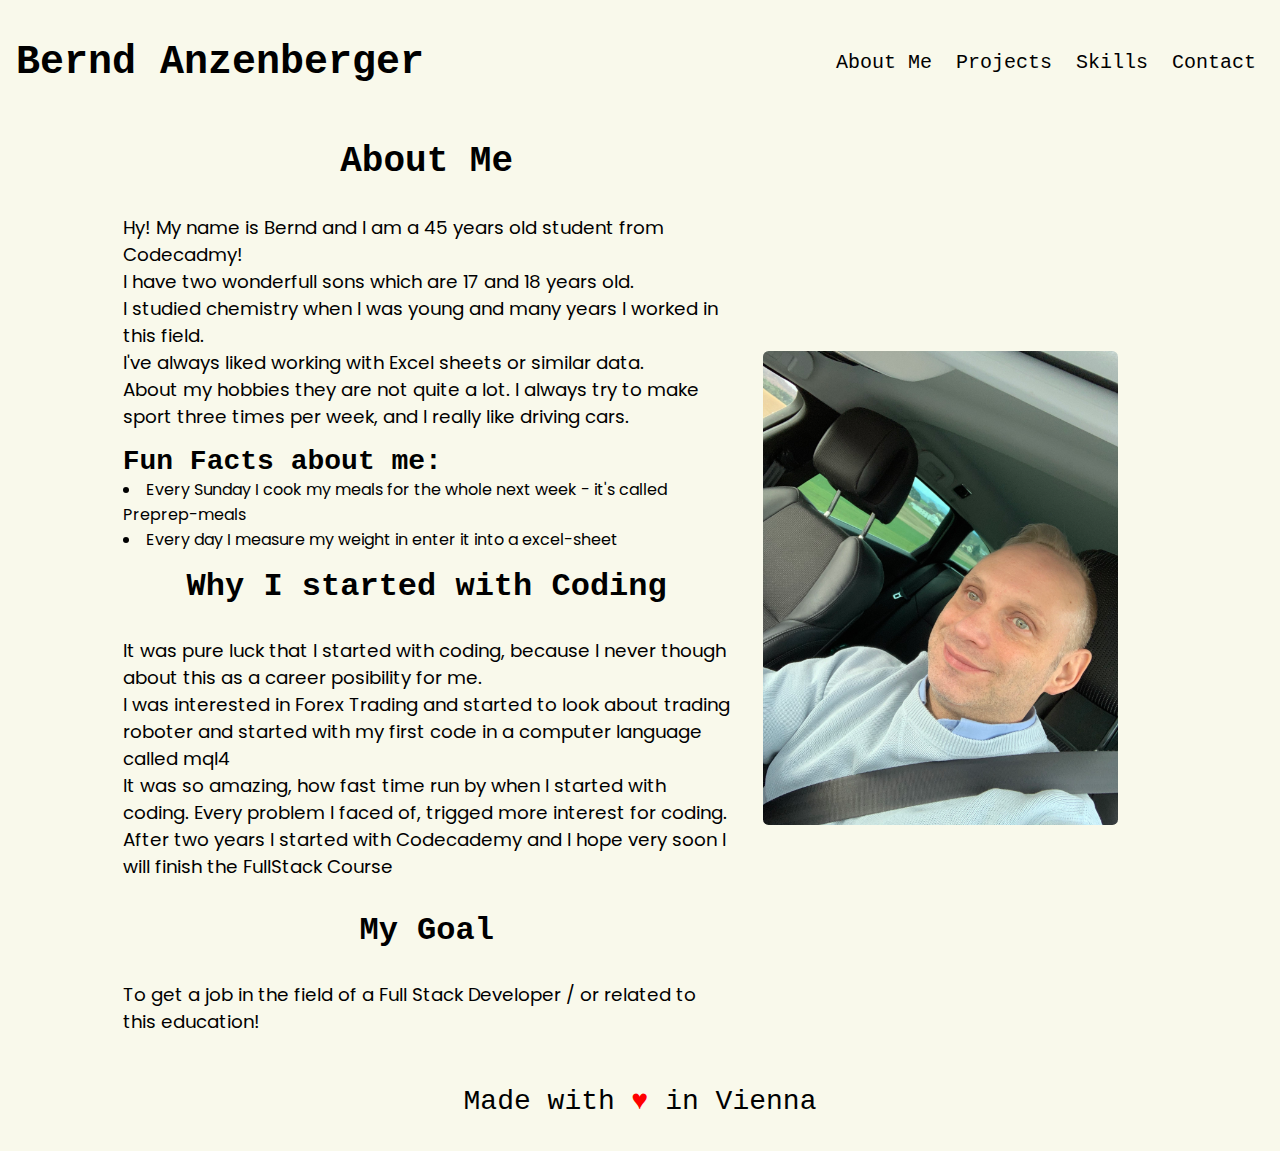
==== index.html @ 88c33d91 "changed position in folder tree" ====
<!DOCTYPE html>
 <html lang="en"><!--  black-box together with body -->
    <head>
        <meta charset="utf-8">
        <meta http-equiv="X-UA-Compatible" content="IE=edge">
        <title>My Portfolio</title>
        <meta name="description" content="">
        <meta name="viewport" content="width=device-width, initial-scale=1">
        <link rel="stylesheet" href="../resources/css/styles.css">
        <link rel="stylesheet" href="../resources/fonts/fonts.css">
    </head>
    <body> <!--  black-box together with html -->
        <header> <!--Blueviolet-box -> grid-container & flexbox-container -->
            <div class="content center">  <!-- .content -> blue-box -> grid-item from header -->  
                <h1>Bernd Anzenberger</h1>
            </div>
            <nav class="desktop"> <!-- blue-box -> grid-item from header -->
                <ul> <!-- header nav ul -> green-box -> display: inline-block from desktop & flex-container for li -->
                  <li><a href="#about">About Me</a></li><!-- nav li ->  yellow-box -> flex-item from nav ul-->
                  <li><a href="./projects.html">Projects</a></li>
                  <li><a href="./skills.html">Skills</a></li>
                  <li><a href="./contact.html">Contact</a></li>
                </ul>
            </nav>
            <nav class="mobile"> <!-- header .mobil -> Blue-box -> grid-item from header -> no flexbox -> for media query important  --->
                <ul><!-- header .mobil ul -> green-box -> display: block & flex-container for li -->
                    <li><a href="#about"><img src="../resources/images/aboutMe_icon.png" alt="About Me Icon" titel="About Me Icon"></a></li> <!-- header .mobil li ->  yellow-box -> flex-item -->
                    <li><a href="./projects.html"><img src="../resources/images/project_icon.png" alt="Project Icon" titel="Project Icon"></a></li>
                    <li><a href="./skills.html"><img src="../resources/images/skills_icon.png" alt="Skills Icon" title="Skills Icon"></a></li>
                    <li><a href="./contact.html"><img src="../resources/images/contact_icon.png" alt="Contact Icon" titel="Contact Icon"></a></li>
                </ul>
            </nav>
        </header>
        <main> <!--Blueviolet-box -> grid-container -->
            <section class="left" id="about"> <!--Blue-box -> grid-item -->
                <h2 class="center">About Me</h2>
                <p>
                    Hy! My name is Bernd and I am a <span>45</span> years old student from Codecadmy!<br> <!-- later put in JS into span -->
                    I have two wonderfull sons which are <span>17</span> and <span>18</span> years old.<br><!-- later put in JS into span -->
                    I studied chemistry when I was young and many years I worked in this field. <br>
                    I've always liked working with Excel sheets or similar data. <br>
                    About my hobbies they are not quite a lot. I always try to make sport three times per week, 
                    and I really like driving cars.
                </p>
                <aside>
                    <h4>Fun Facts about me:</h4>
                    <ul>
                        <li>Every Sunday I cook my meals for the whole next week - it's called Preprep-meals</li>
                        <li>Every day I measure my weight in enter it into a excel-sheet</li>
                    </ul>
                </aside>
                <h3 class="center">Why I started with Coding</h3>
                <p>
                    It was pure luck that I started with coding, because I never though about this as a career posibility for me.<br>
                    I was interested in Forex Trading and started to look about trading roboter and started with my first code in a computer language called mql4<br>
                    It was so amazing, how fast time run by when I started with coding. Every problem I faced of, trigged more interest for coding.
                    After two years I started with Codecademy and I hope very soon I will finish the FullStack Course
                </p>
                <h3 class="center">My Goal</h3>
                <p>
                    To get a job in the field of a Full Stack Developer / or related to this education!
                </p>
          </section>
          <section class="right"> <!--Blue-box -> grid-item -->
            <figure>
                <img src="../resources/images/ich_1.jpeg" alt="Porträit_Bernd" titel="Porträit_Bernd">
            </figure>
          </section>
      </main>
        <footer> <!--Blueviolet-box -> grid-container -->
          <h4>Made with <span class="heart">&hearts;</span> in Vienna</h4> <!--Blue-box -> grid-item from footer -->
        </footer>
      </div>
        <script src="" defer></script>
    </body>
</html>
---- resources/css/styles.css ----
/* General CSS Styles */
* {
    margin: 0;
    padding: 0;
    box-sizing: border-box;
}
html, body {
    font-family: 'Raleay', 'Courier New', sans-serif;
    font-size: 16px; /* font-size for calculate rem */
    background-color: hsla(60, 56%, 95%, 1.0);
    /* border: 1px solid black; */
}
h1 {
    font-size: 2.50rem; /* 48 / 16 = 3 rem */
}
h2 {
    font-size: 2.25rem; /* 40 / 16 = 2.5 rem */
}
h3 {
    font-size: 2.0rem; /* 24 / 16 = 1.5 rem*/
}
h4 {
    font-size: 1.75rem; /* 22 / 16 = 1.375 rem */
}
h5 {
    font-size: 1.5rem; /* 20 / 16 = 1.25 rem */
}
h6 {
    font-size: 1.25rem; /* 18 / 16 = 1.125 rem */
}
p {
    font-size: 1.15rem; /* 15 / 16 = 0.9375 rem */
    font-family: 'Poppins', Georgia, sans-serif;
}
ul {
    list-style-type: none;
}
.uline{
    text-decoration: underline;
}
.center {
    text-align: center;
  }
.button {
    border-radius: 4px;
    background-color: greenyellow;
    color: white;
  }
.image-cnt {
    overflow: hidden;
  }
img {
    display: block;
  }
.image-cnt img {
    display: block;
  }
.noBorder {
  border: none;
}
/* ------------------ General CSS Styles for media query for Tablet in Portrait Style ----------------------------- */
@media only screen and (max-width: 888px) and (min-width: 490px) and (orientation: portrait) {
  html {
    font-size: 10px;
  }
}
/* ------------------ General CSS Styles for media query for Tablet in landscape Style ----------------------------- */
@media only screen and (max-width: 780px) and (orientation: landscape){
  html {
    font-size: 12px;
  }
}
/* ------------------ General CSS Styles for media query for Handy in Portrait Style ----------------------------- */
@media only screen and (max-width: 480px) and (orientation: portrait) {
  html {
    font-size: 9px;
  }
}
/* -------------------------------------------------------------- Header ---------------------------------- */
header {
    display: grid;
    grid-template: repeat(5, 25px) / repeat(12, auto);
    /* border: 1px solid blueviolet; */
    align-items: center;
  }
header .desktop {
    grid-area: 1 / 1 / span 5 / span 12;
    display: block;
    /* border: 1px solid blue; */
} 
header .content { 
    grid-area: 1 / 1 / span 5 / span 2;
    justify-self: flex-start;
    padding-left: 1rem;
    /* border: 1px solid green;  */
}
header nav ul { 
    grid-area: 1 / 1 / span 5 / span 12;
    display: flex;
    /* border: solid 1px green; */
    justify-content: flex-end;
  }
nav li {
    padding-right: 1.5rem;
    /* border: solid 1px yellow; */
    font-size: 1.25rem;
  }
nav a{
    text-decoration: none;
    color: black;
}
header .mobile {
    display: none;
  }
/* ----------------------------------------- media query for Handy -  Portrait - Header ---------------------------------- */
@media only screen and (max-width: 480px) and (orientation: portrait){
    header {
      padding: 0;
    }
    header .desktop {
      display: none;
    }
    header figure img {
      height: 35%;
      width: auto;
    }
    header .mobile {
      display: block;
      grid-area: 3 / 1 / span 2 / span 12;
      /* border: 1px solid blue; */
    }
    header .content {
      grid-area: 1 / 1 / span 2 / span 12;
      justify-self: center;
    }
    header .mobile ul {
      display: flex;
      justify-content: space-around;
      align-items: center;
      /* border: 1px solid green; */
    }
    header .mobile li {
      padding: 0;
      /* border: 1px solid yellow; */
    }
    header .mobile img{
      width: 100%;
      height: 2.7rem;
    }
  }
/* ---------------------- media query for tablet -  Portrait & landscap smaller 920px - Header ----------------------- */
@media only screen and (max-width: 920px) and (min-width: 490px) {
    header {
      padding: 0;
    }
    header .desktop {
      display: none;
    }
    header figure img {
      height: 50%;
      width: auto;
    }
    header .mobile {
      display: block;
      grid-area: 3 / 1 / span 2 / span 12;
      /* border: 1px solid blue; */
    }
    header .content {
      grid-area: 1 / 1 / span 2 / span 12;
      justify-self: center;
      }
    header .mobile ul {
      display: flex;
      justify-content: space-around;
      align-items: center;
      width: 100%;
      /* border: 1px solid green; */
    }
    header .mobile li {
      padding: 0;
      /* border: 1px solid yellow; */
    }
    header .mobile img{
        width: 100%;
        height: 3.1rem;
    }
  } 
/* -------------------------------- media query smaller 1080 px and landscape in Header -------------------- */
@media only screen and (max-width: 1080px) and (min-width: 920px){
    header .desktop {
        display: block;
        /* border: 1px solid blue; */
    }
    header .content { 
        grid-area: 1 / 1 / span 2 / span 12;
        justify-self: center;
        /* border: 1px solid green;  */
    }
    header nav ul { 
        grid-area: 3 / 1 / span 2 / span 12;
      }
}
/* -------------------------------------------------------------- main index.html ---------------------------------- */
main{
    display: grid;
    grid-template: repeat(9, auto) / repeat(12, 1fr);
    /* border: 1px solid blueviolet; */
  }
.right {
    grid-area: 1 / 8 / span 9 / span 4;
    padding: 0rem 1rem;
    /* border: 1px solid blue; */
    align-self: center;
    justify-self: center;
  }
.left {
    grid-area: 1 / 2 / span 9 / span 6;
    padding: 0rem 1rem;
    /* border: 1px solid blue; */
  }
.left h2, h3, p {
    padding: 1rem 0rem;
}
.left li{
    list-style-type: disc;
    list-style-position: inside;
    font-family: 'Poppins', Georgia, sans-serif;
    font-weight: normal;
}
.right img {
    width: 90%;
    height: auto;
    border-radius: 0.35rem;
  }
/* -----------------------------------------------------media query main - Handy & Portrait- index.html ---------------------------------- */
@media only screen and (max-width: 480px) and (orientation: portrait) {
    .right {
        grid-area: 5 / 1 / span 5 / span 12;
        padding: 1rem;
        /* border: 1px solid blue; */
      }
    .left {
        grid-area: 1 / 1 / span 4 / span 12;
        padding: 1rem;
        /* border: 1px solid blue; */
      }
    .right img {
        width: 75%;
        height: auto;
        border-radius: 0.35rem;
      }
}
/* -------------------------------------------------------------- footer Section ---------------------------------- */
footer {
    display: grid;
    grid-template: repeat(2, 50px) / repeat(12, auto);
    /* border: 1px solid blueviolet; */
    justify-items: center;
    align-items: center;
  }
  footer h4 {
    grid-area: 1 / 1 / span 2 / span 12;
    margin: 1%;
    font-weight: normal;
    /* border: 1px solid blue; */
  }
.heart {
    color: red;
}
/* -------------------------------------------------------------- main project.html ---------------------------------- */
#projects {
    grid-area: 1 / 2 / span 9 / span 10;
    padding: 1rem;
    /* border: 1px solid blue; */
    /* align-self: center;
    justify-self: center; */
}
#projects img {
    width: 35rem;
    height: auto;
    padding: 1rem 0rem;
    /* border: 1px solid green; */
}
#projects summary{
    font-size: 1.5rem;
    margin: 1rem 0rem;
    /* border: 1px solid green; */
}
#projects li{
    list-style-type: disc;
    list-style-position: inside;
    font-size: 1.05rem;
    font-family: 'Poppins', Georgia, sans-serif;
    font-weight: normal;
    padding: 0.25rem;
    /* border: 1px solid green; */
}
/* -------------------------------------------------------------- main skills.html ---------------------------------- */
#skills{
    grid-area: 1 / 2 / span 9 / span 10;
    /* border: 1px solid blue; */
}
#skills .image-cnt {
    display: flex;
    flex-wrap: wrap;
    justify-content: space-between;
    /* border: 1px solid green; */
    padding-left: 3rem;
}
#skills details{
    width: 50%;
}
.image-cnt img{
    width: auto;
    height: 5rem;
    margin: 1.5rem 0rem; 
    /* border: 1px solid yellow; */
}
#skills details > summary {
    list-style: disclosure-closed;;
}
#skills details[open] > summary {
    list-style: disclosure-open;
}
#skills li{
    list-style-type: disc;
    list-style-position: inside;
    font-size: 1.05rem;
    font-family: 'Poppins', Georgia, sans-serif;
    font-weight: normal;
    /* border: 1px solid green; */
}
/* ---------------------------------------------------- main contact.html ----------------------------------------- */
#contact {
    grid-area: 1 / 2 / span 9 / span 10;
    /* border: 1px solid blue; */
    display: flex;
    flex-wrap: wrap;
    margin-left: 1rem;
}
#contact .image-cnt{
    width: 10%;
    /* border: 1px solid green; */
}
#contact .content{
    width: 90%;
    /* border: 1px solid greenyellow; */
}
---- resources/fonts/fonts.css ----
/* source-code-pro-regular - latin */
@font-face {
     font-family: 'Source Code Pro';
     font-style: normal;
     font-weight: 400;
     src: url('./Source_code_pro/source-code-pro-v20-latin-regular.eot'); /* IE9 Compat Modes */
     src: local(''),
          url('./Source_code_pro/source-code-pro-v20-latin-regular.eot?#iefix') format('embedded-opentype'), /* IE6-IE8 */
          url('./Source_code_pro/source-code-pro-v20-latin-regular.woff2') format('woff2'), /* Super Modern Browsers */
          url('./Source_code_pro/source-code-pro-v20-latin-regular.woff') format('woff'), /* Modern Browsers */
          url('./Source_code_pro/source-code-pro-v20-latin-regular.ttf') format('truetype'), /* Safari, Android, iOS */
          url('./Source_code_pro/source-code-pro-v20-latin-regular.svg#SourceCodePro') format('svg'); /* Legacy iOS */
   }
   /* source-code-pro-700 - latin */
   @font-face {
     font-family: 'Source Code Pro';
     font-style: normal;
     font-weight: 700;
     src: url('./Source_code_pro/source-code-pro-v20-latin-700.eot'); /* IE9 Compat Modes */
     src: local(''),
          url('./Source_code_pro/source-code-pro-v20-latin-700.eot?#iefix') format('embedded-opentype'), /* IE6-IE8 */
          url('./Source_code_pro/source-code-pro-v20-latin-700.woff2') format('woff2'), /* Super Modern Browsers */
          url('./Source_code_pro/source-code-pro-v20-latin-700.woff') format('woff'), /* Modern Browsers */
          url('./Source_code_pro/source-code-pro-v20-latin-700.ttf') format('truetype'), /* Safari, Android, iOS */
          url('./Source_code_pro/source-code-pro-v20-latin-700.svg#SourceCodePro') format('svg'); /* Legacy iOS */
   }
   /* source-code-pro-italic - latin */
   @font-face {
     font-family: 'Source Code Pro';
     font-style: italic;
     font-weight: 400;
     src: url('./Source_code_pro/source-code-pro-v20-latin-italic.eot'); /* IE9 Compat Modes */
     src: local(''),
          url('./Source_code_pro/source-code-pro-v20-latin-italic.eot?#iefix') format('embedded-opentype'), /* IE6-IE8 */
          url('./Source_code_pro/source-code-pro-v20-latin-italic.woff2') format('woff2'), /* Super Modern Browsers */
          url('./Source_code_pro/source-code-pro-v20-latin-italic.woff') format('woff'), /* Modern Browsers */
          url('./Source_code_pro/source-code-pro-v20-latin-italic.ttf') format('truetype'), /* Safari, Android, iOS */
          url('./Source_code_pro/source-code-pro-v20-latin-italic.svg#SourceCodePro') format('svg'); /* Legacy iOS */
   }
/* raleway-100 - latin */
@font-face {
     font-family: 'Raleway';
     font-style: normal;
     font-weight: 100;
     src: url('./raleway/raleway-v26-latin-100.eot'); /* IE9 Compat Modes */
     src: local(''),
          url('./raleway/raleway-v26-latin-100.eot?#iefix') format('embedded-opentype'), /* IE6-IE8 */
          url('./raleway/raleway-v26-latin-100.woff2') format('woff2'), /* Super Modern Browsers */
          url('./raleway/raleway-v26-latin-100.woff') format('woff'), /* Modern Browsers */
          url('./raleway/raleway-v26-latin-100.ttf') format('truetype'), /* Safari, Android, iOS */
          url('./raleway/raleway-v26-latin-100.svg#Raleway') format('svg'); /* Legacy iOS */
   }
   /* raleway-200 - latin */
   @font-face {
     font-family: 'Raleway';
     font-style: normal;
     font-weight: 200;
     src: url('./raleway/raleway-v26-latin-200.eot'); /* IE9 Compat Modes */
     src: local(''),
          url('./raleway/raleway-v26-latin-200.eot?#iefix') format('embedded-opentype'), /* IE6-IE8 */
          url('./raleway/raleway-v26-latin-200.woff2') format('woff2'), /* Super Modern Browsers */
          url('./raleway/raleway-v26-latin-200.woff') format('woff'), /* Modern Browsers */
          url('./raleway/raleway-v26-latin-200.ttf') format('truetype'), /* Safari, Android, iOS */
          url('./raleway/raleway-v26-latin-200.svg#Raleway') format('svg'); /* Legacy iOS */
   }
   /* raleway-300 - latin */
   @font-face {
     font-family: 'Raleway';
     font-style: normal;
     font-weight: 300;
     src: url('./raleway/raleway-v26-latin-300.eot'); /* IE9 Compat Modes */
     src: local(''),
          url('./raleway/raleway-v26-latin-300.eot?#iefix') format('embedded-opentype'), /* IE6-IE8 */
          url('./raleway/raleway-v26-latin-300.woff2') format('woff2'), /* Super Modern Browsers */
          url('./raleway/raleway-v26-latin-300.woff') format('woff'), /* Modern Browsers */
          url('./raleway/raleway-v26-latin-300.ttf') format('truetype'), /* Safari, Android, iOS */
          url('./raleway/raleway-v26-latin-300.svg#Raleway') format('svg'); /* Legacy iOS */
   }
   /* raleway-regular - latin */
   @font-face {
     font-family: 'Raleway';
     font-style: normal;
     font-weight: 400;
     src: url('./raleway/raleway-v26-latin-regular.eot'); /* IE9 Compat Modes */
     src: local(''),
          url('./raleway/raleway-v26-latin-regular.eot?#iefix') format('embedded-opentype'), /* IE6-IE8 */
          url('./raleway/raleway-v26-latin-regular.woff2') format('woff2'), /* Super Modern Browsers */
          url('./raleway/raleway-v26-latin-regular.woff') format('woff'), /* Modern Browsers */
          url('./raleway/raleway-v26-latin-regular.ttf') format('truetype'), /* Safari, Android, iOS */
          url('./raleway/raleway-v26-latin-regular.svg#Raleway') format('svg'); /* Legacy iOS */
   }
   /* raleway-500 - latin */
   @font-face {
     font-family: 'Raleway';
     font-style: normal;
     font-weight: 500;
     src: url('./raleway/raleway-v26-latin-500.eot'); /* IE9 Compat Modes */
     src: local(''),
          url('./raleway/raleway-v26-latin-500.eot?#iefix') format('embedded-opentype'), /* IE6-IE8 */
          url('./raleway/raleway-v26-latin-500.woff2') format('woff2'), /* Super Modern Browsers */
          url('./raleway/raleway-v26-latin-500.woff') format('woff'), /* Modern Browsers */
          url('./raleway/raleway-v26-latin-500.ttf') format('truetype'), /* Safari, Android, iOS */
          url('./raleway/raleway-v26-latin-500.svg#Raleway') format('svg'); /* Legacy iOS */
   }
   /* raleway-600 - latin */
   @font-face {
     font-family: 'Raleway';
     font-style: normal;
     font-weight: 600;
     src: url('./raleway/raleway-v26-latin-600.eot'); /* IE9 Compat Modes */
     src: local(''),
          url('./raleway/raleway-v26-latin-600.eot?#iefix') format('embedded-opentype'), /* IE6-IE8 */
          url('./raleway/raleway-v26-latin-600.woff2') format('woff2'), /* Super Modern Browsers */
          url('./raleway/raleway-v26-latin-600.woff') format('woff'), /* Modern Browsers */
          url('./raleway/raleway-v26-latin-600.ttf') format('truetype'), /* Safari, Android, iOS */
          url('./raleway/raleway-v26-latin-600.svg#Raleway') format('svg'); /* Legacy iOS */
   }
   /* raleway-700 - latin */
   @font-face {
     font-family: 'Raleway';
     font-style: normal;
     font-weight: 700;
     src: url('./raleway/raleway-v26-latin-700.eot'); /* IE9 Compat Modes */
     src: local(''),
          url('./raleway/raleway-v26-latin-700.eot?#iefix') format('embedded-opentype'), /* IE6-IE8 */
          url('./raleway/raleway-v26-latin-700.woff2') format('woff2'), /* Super Modern Browsers */
          url('./raleway/raleway-v26-latin-700.woff') format('woff'), /* Modern Browsers */
          url('./raleway/raleway-v26-latin-700.ttf') format('truetype'), /* Safari, Android, iOS */
          url('./raleway/raleway-v26-latin-700.svg#Raleway') format('svg'); /* Legacy iOS */
   }
   /* raleway-800 - latin */
   @font-face {
     font-family: 'Raleway';
     font-style: normal;
     font-weight: 800;
     src: url('./raleway/raleway-v26-latin-800.eot'); /* IE9 Compat Modes */
     src: local(''),
          url('./raleway/raleway-v26-latin-800.eot?#iefix') format('embedded-opentype'), /* IE6-IE8 */
          url('./raleway/raleway-v26-latin-800.woff2') format('woff2'), /* Super Modern Browsers */
          url('./raleway/raleway-v26-latin-800.woff') format('woff'), /* Modern Browsers */
          url('./raleway/raleway-v26-latin-800.ttf') format('truetype'), /* Safari, Android, iOS */
          url('./raleway/raleway-v26-latin-800.svg#Raleway') format('svg'); /* Legacy iOS */
   }
   /* raleway-900 - latin */
   @font-face {
     font-family: 'Raleway';
     font-style: normal;
     font-weight: 900;
     src: url('./raleway/raleway-v26-latin-900.eot'); /* IE9 Compat Modes */
     src: local(''),
          url('./raleway/raleway-v26-latin-900.eot?#iefix') format('embedded-opentype'), /* IE6-IE8 */
          url('./raleway/raleway-v26-latin-900.woff2') format('woff2'), /* Super Modern Browsers */
          url('./raleway/raleway-v26-latin-900.woff') format('woff'), /* Modern Browsers */
          url('./raleway/raleway-v26-latin-900.ttf') format('truetype'), /* Safari, Android, iOS */
          url('./raleway/raleway-v26-latin-900.svg#Raleway') format('svg'); /* Legacy iOS */
   }
   /* raleway-100italic - latin */
   @font-face {
     font-family: 'Raleway';
     font-style: italic;
     font-weight: 100;
     src: url('./raleway/raleway-v26-latin-100italic.eot'); /* IE9 Compat Modes */
     src: local(''),
          url('./raleway/raleway-v26-latin-100italic.eot?#iefix') format('embedded-opentype'), /* IE6-IE8 */
          url('./raleway/raleway-v26-latin-100italic.woff2') format('woff2'), /* Super Modern Browsers */
          url('./raleway/raleway-v26-latin-100italic.woff') format('woff'), /* Modern Browsers */
          url('./raleway/raleway-v26-latin-100italic.ttf') format('truetype'), /* Safari, Android, iOS */
          url('./raleway/raleway-v26-latin-100italic.svg#Raleway') format('svg'); /* Legacy iOS */
   }
   /* raleway-200italic - latin */
   @font-face {
     font-family: 'Raleway';
     font-style: italic;
     font-weight: 200;
     src: url('./raleway/raleway-v26-latin-200italic.eot'); /* IE9 Compat Modes */
     src: local(''),
          url('./raleway/raleway-v26-latin-200italic.eot?#iefix') format('embedded-opentype'), /* IE6-IE8 */
          url('./raleway/raleway-v26-latin-200italic.woff2') format('woff2'), /* Super Modern Browsers */
          url('./raleway/raleway-v26-latin-200italic.woff') format('woff'), /* Modern Browsers */
          url('./raleway/raleway-v26-latin-200italic.ttf') format('truetype'), /* Safari, Android, iOS */
          url('./raleway/raleway-v26-latin-200italic.svg#Raleway') format('svg'); /* Legacy iOS */
   }
   /* raleway-300italic - latin */
   @font-face {
     font-family: 'Raleway';
     font-style: italic;
     font-weight: 300;
     src: url('./raleway/raleway-v26-latin-300italic.eot'); /* IE9 Compat Modes */
     src: local(''),
          url('./raleway/raleway-v26-latin-300italic.eot?#iefix') format('embedded-opentype'), /* IE6-IE8 */
          url('./raleway/raleway-v26-latin-300italic.woff2') format('woff2'), /* Super Modern Browsers */
          url('./raleway/raleway-v26-latin-300italic.woff') format('woff'), /* Modern Browsers */
          url('./raleway/raleway-v26-latin-300italic.ttf') format('truetype'), /* Safari, Android, iOS */
          url('./raleway/raleway-v26-latin-300italic.svg#Raleway') format('svg'); /* Legacy iOS */
   }
   /* raleway-italic - latin */
   @font-face {
     font-family: 'Raleway';
     font-style: italic;
     font-weight: 400;
     src: url('./raleway/raleway-v26-latin-italic.eot'); /* IE9 Compat Modes */
     src: local(''),
          url('./raleway/raleway-v26-latin-italic.eot?#iefix') format('embedded-opentype'), /* IE6-IE8 */
          url('./raleway/raleway-v26-latin-italic.woff2') format('woff2'), /* Super Modern Browsers */
          url('./raleway/raleway-v26-latin-italic.woff') format('woff'), /* Modern Browsers */
          url('./raleway/raleway-v26-latin-italic.ttf') format('truetype'), /* Safari, Android, iOS */
          url('./raleway/raleway-v26-latin-italic.svg#Raleway') format('svg'); /* Legacy iOS */
   }
   /* raleway-500italic - latin */
   @font-face {
     font-family: 'Raleway';
     font-style: italic;
     font-weight: 500;
     src: url('./raleway/raleway-v26-latin-500italic.eot'); /* IE9 Compat Modes */
     src: local(''),
          url('./raleway/raleway-v26-latin-500italic.eot?#iefix') format('embedded-opentype'), /* IE6-IE8 */
          url('./raleway/raleway-v26-latin-500italic.woff2') format('woff2'), /* Super Modern Browsers */
          url('./raleway/raleway-v26-latin-500italic.woff') format('woff'), /* Modern Browsers */
          url('./raleway/raleway-v26-latin-500italic.ttf') format('truetype'), /* Safari, Android, iOS */
          url('./raleway/raleway-v26-latin-500italic.svg#Raleway') format('svg'); /* Legacy iOS */
   }
   /* raleway-600italic - latin */
   @font-face {
     font-family: 'Raleway';
     font-style: italic;
     font-weight: 600;
     src: url('./raleway/raleway-v26-latin-600italic.eot'); /* IE9 Compat Modes */
     src: local(''),
          url('./raleway/raleway-v26-latin-600italic.eot?#iefix') format('embedded-opentype'), /* IE6-IE8 */
          url('./raleway/raleway-v26-latin-600italic.woff2') format('woff2'), /* Super Modern Browsers */
          url('./raleway/raleway-v26-latin-600italic.woff') format('woff'), /* Modern Browsers */
          url('./raleway/raleway-v26-latin-600italic.ttf') format('truetype'), /* Safari, Android, iOS */
          url('./raleway/raleway-v26-latin-600italic.svg#Raleway') format('svg'); /* Legacy iOS */
   }
   /* raleway-700italic - latin */
   @font-face {
     font-family: 'Raleway';
     font-style: italic;
     font-weight: 700;
     src: url('./raleway/raleway-v26-latin-700italic.eot'); /* IE9 Compat Modes */
     src: local(''),
          url('./raleway/raleway-v26-latin-700italic.eot?#iefix') format('embedded-opentype'), /* IE6-IE8 */
          url('./raleway/raleway-v26-latin-700italic.woff2') format('woff2'), /* Super Modern Browsers */
          url('./raleway/raleway-v26-latin-700italic.woff') format('woff'), /* Modern Browsers */
          url('./raleway/raleway-v26-latin-700italic.ttf') format('truetype'), /* Safari, Android, iOS */
          url('./raleway/raleway-v26-latin-700italic.svg#Raleway') format('svg'); /* Legacy iOS */
   }
   /* raleway-800italic - latin */
   @font-face {
     font-family: 'Raleway';
     font-style: italic;
     font-weight: 800;
     src: url('./raleway/raleway-v26-latin-800italic.eot'); /* IE9 Compat Modes */
     src: local(''),
          url('./raleway/raleway-v26-latin-800italic.eot?#iefix') format('embedded-opentype'), /* IE6-IE8 */
          url('./raleway/raleway-v26-latin-800italic.woff2') format('woff2'), /* Super Modern Browsers */
          url('./raleway/raleway-v26-latin-800italic.woff') format('woff'), /* Modern Browsers */
          url('./raleway/raleway-v26-latin-800italic.ttf') format('truetype'), /* Safari, Android, iOS */
          url('./raleway/raleway-v26-latin-800italic.svg#Raleway') format('svg'); /* Legacy iOS */
   }
   /* raleway-900italic - latin */
   @font-face {
     font-family: 'Raleway';
     font-style: italic;
     font-weight: 900;
     src: url('./raleway/raleway-v26-latin-900italic.eot'); /* IE9 Compat Modes */
     src: local(''),
          url('./raleway/raleway-v26-latin-900italic.eot?#iefix') format('embedded-opentype'), /* IE6-IE8 */
          url('./raleway/raleway-v26-latin-900italic.woff2') format('woff2'), /* Super Modern Browsers */
          url('./raleway/raleway-v26-latin-900italic.woff') format('woff'), /* Modern Browsers */
          url('./raleway/raleway-v26-latin-900italic.ttf') format('truetype'), /* Safari, Android, iOS */
          url('./raleway/raleway-v26-latin-900italic.svg#Raleway') format('svg'); /* Legacy iOS */
   }
/* poppins-regular - latin */
@font-face {
     font-family: 'Poppins';
     font-style: normal;
     font-weight: 400;
     src: url('./poppins/poppins-v19-latin-regular.eot'); /* IE9 Compat Modes */
     src: local(''),
          url('./poppins/poppins-v19-latin-regular.eot?#iefix') format('embedded-opentype'), /* IE6-IE8 */
          url('./poppins/poppins-v19-latin-regular.woff2') format('woff2'), /* Super Modern Browsers */
          url('./poppins/poppins-v19-latin-regular.woff') format('woff'), /* Modern Browsers */
          url('./poppins/poppins-v19-latin-regular.ttf') format('truetype'), /* Safari, Android, iOS */
          url('./poppins/poppins-v19-latin-regular.svg#Poppins') format('svg'); /* Legacy iOS */
   }
   /* poppins-italic - latin */
   @font-face {
     font-family: 'Poppins';
     font-style: italic;
     font-weight: 400;
     src: url('./poppins/poppins-v19-latin-italic.eot'); /* IE9 Compat Modes */
     src: local(''),
          url('./poppins/poppins-v19-latin-italic.eot?#iefix') format('embedded-opentype'), /* IE6-IE8 */
          url('./poppins/poppins-v19-latin-italic.woff2') format('woff2'), /* Super Modern Browsers */
          url('./poppins/poppins-v19-latin-italic.woff') format('woff'), /* Modern Browsers */
          url('./poppins/poppins-v19-latin-italic.ttf') format('truetype'), /* Safari, Android, iOS */
          url('./poppins/poppins-v19-latin-italic.svg#Poppins') format('svg'); /* Legacy iOS */
   }
   /* poppins-700 - latin */
   @font-face {
     font-family: 'Poppins';
     font-style: normal;
     font-weight: 700;
     src: url('./poppins/poppins-v19-latin-700.eot'); /* IE9 Compat Modes */
     src: local(''),
          url('./poppins/poppins-v19-latin-700.eot?#iefix') format('embedded-opentype'), /* IE6-IE8 */
          url('./poppins/poppins-v19-latin-700.woff2') format('woff2'), /* Super Modern Browsers */
          url('./poppins/poppins-v19-latin-700.woff') format('woff'), /* Modern Browsers */
          url('./poppins/poppins-v19-latin-700.ttf') format('truetype'), /* Safari, Android, iOS */
          url('./poppins/poppins-v19-latin-700.svg#Poppins') format('svg'); /* Legacy iOS */
   }
   /* poppins-900 - latin */
   @font-face {
     font-family: 'Poppins';
     font-style: normal;
     font-weight: 900;
     src: url('./poppins/poppins-v19-latin-900.eot'); /* IE9 Compat Modes */
     src: local(''),
          url('./poppins/poppins-v19-latin-900.eot?#iefix') format('embedded-opentype'), /* IE6-IE8 */
          url('./poppins/poppins-v19-latin-900.woff2') format('woff2'), /* Super Modern Browsers */
          url('./poppins/poppins-v19-latin-900.woff') format('woff'), /* Modern Browsers */
          url('./poppins/poppins-v19-latin-900.ttf') format('truetype'), /* Safari, Android, iOS */
          url('./poppins/poppins-v19-latin-900.svg#Poppins') format('svg'); /* Legacy iOS */
   }
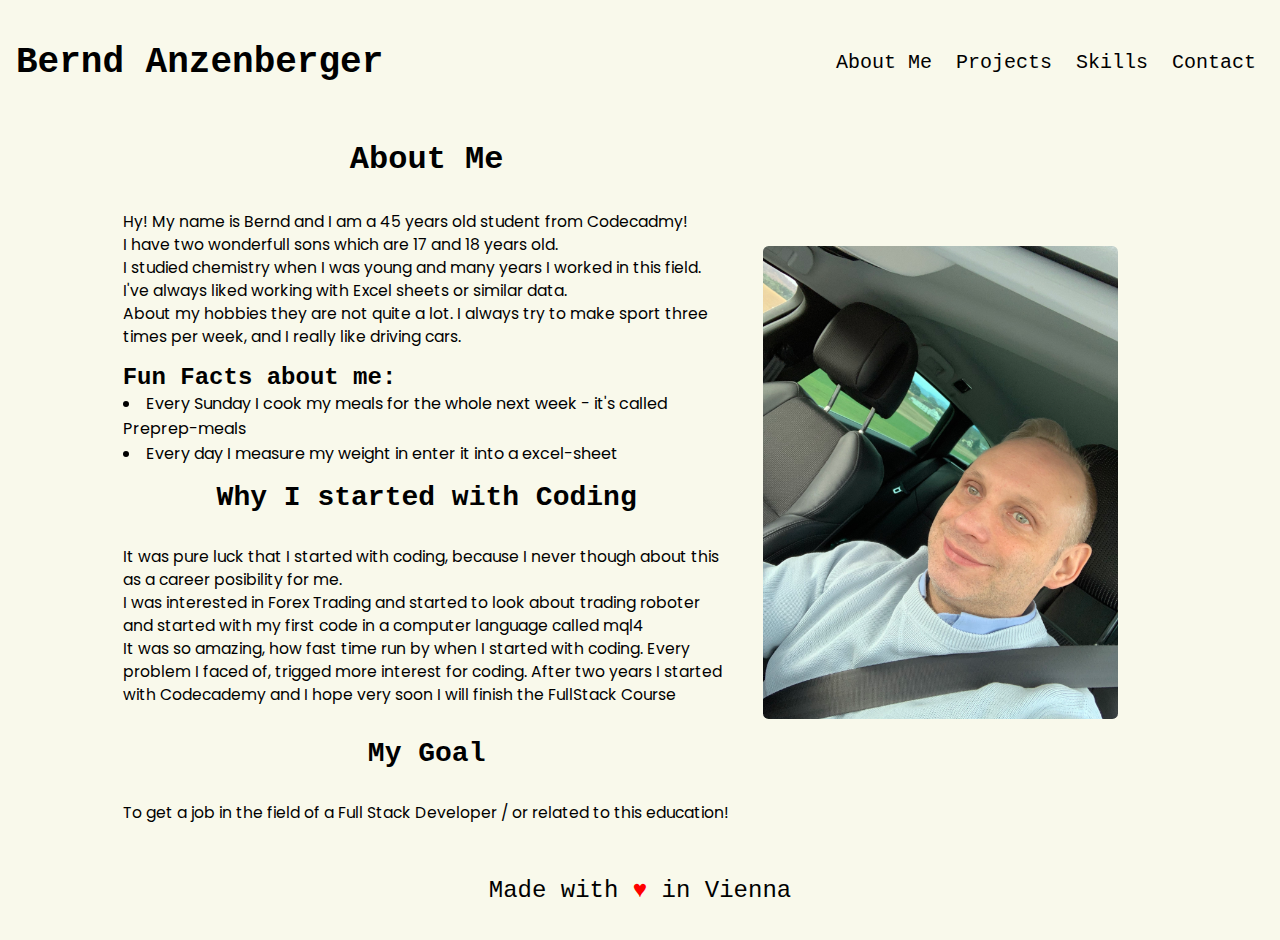
==== commit cbcd6646: "corrected path from about icon" ====
--- a/index.html
+++ b/index.html
@@ -6,8 +6,8 @@
         <title>My Portfolio</title>
         <meta name="description" content="">
         <meta name="viewport" content="width=device-width, initial-scale=1">
-        <link rel="stylesheet" href="../resources/css/styles.css">
-        <link rel="stylesheet" href="../resources/fonts/fonts.css">
+        <link rel="stylesheet" href="./resources/css/styles.css">
+        <link rel="stylesheet" href="./resources/fonts/fonts.css">
     </head>
     <body> <!--  black-box together with html -->
         <header> <!--Blueviolet-box -> grid-container & flexbox-container -->
@@ -17,17 +17,17 @@
             <nav class="desktop"> <!-- blue-box -> grid-item from header -->
                 <ul> <!-- header nav ul -> green-box -> display: inline-block from desktop & flex-container for li -->
                   <li><a href="#about">About Me</a></li><!-- nav li ->  yellow-box -> flex-item from nav ul-->
-                  <li><a href="./projects.html">Projects</a></li>
-                  <li><a href="./skills.html">Skills</a></li>
-                  <li><a href="./contact.html">Contact</a></li>
+                  <li><a href="./html/projects.html">Projects</a></li>
+                  <li><a href="./html/skills.html">Skills</a></li>
+                  <li><a href="./html/contact.html">Contact</a></li>
                 </ul>
             </nav>
             <nav class="mobile"> <!-- header .mobil -> Blue-box -> grid-item from header -> no flexbox -> for media query important  --->
                 <ul><!-- header .mobil ul -> green-box -> display: block & flex-container for li -->
-                    <li><a href="#about"><img src="../resources/images/aboutMe_icon.png" alt="About Me Icon" titel="About Me Icon"></a></li> <!-- header .mobil li ->  yellow-box -> flex-item -->
-                    <li><a href="./projects.html"><img src="../resources/images/project_icon.png" alt="Project Icon" titel="Project Icon"></a></li>
-                    <li><a href="./skills.html"><img src="../resources/images/skills_icon.png" alt="Skills Icon" title="Skills Icon"></a></li>
-                    <li><a href="./contact.html"><img src="../resources/images/contact_icon.png" alt="Contact Icon" titel="Contact Icon"></a></li>
+                    <li><a href="#about"><img src="./resources/images/aboutMe_icon.png" alt="About Me Icon" titel="About Me Icon"></a></li> <!-- header .mobil li ->  yellow-box -> flex-item -->
+                    <li><a href="./html/projects.html"><img src="./resources/images/project_icon.png" alt="Project Icon" titel="Project Icon"></a></li>
+                    <li><a href="./html/skills.html"><img src="./resources/images/skills_icon.png" alt="Skills Icon" title="Skills Icon"></a></li>
+                    <li><a href="./html/contact.html"><img src="./resources/images/contact_icon.png" alt="Contact Icon" titel="Contact Icon"></a></li>
                 </ul>
             </nav>
         </header>
@@ -63,7 +63,7 @@
           </section>
           <section class="right"> <!--Blue-box -> grid-item -->
             <figure>
-                <img src="../resources/images/ich_1.jpeg" alt="Porträit_Bernd" titel="Porträit_Bernd">
+                <img src="./resources/images/ich_1.jpeg" alt="Porträit_Bernd" titel="Porträit_Bernd">
             </figure>
           </section>
       </main>
--- a/resources/css/styles.css
+++ b/resources/css/styles.css
@@ -11,25 +11,25 @@
     /* border: 1px solid black; */
 }
 h1 {
-    font-size: 2.50rem; /* 48 / 16 = 3 rem */
+    font-size: 2.250rem; /* 48 / 16 = 3 rem */
 }
 h2 {
-    font-size: 2.25rem; /* 40 / 16 = 2.5 rem */
+    font-size: 2.00rem; /* 40 / 16 = 2.5 rem */
 }
 h3 {
-    font-size: 2.0rem; /* 24 / 16 = 1.5 rem*/
+    font-size: 1.75rem; /* 24 / 16 = 1.5 rem*/
 }
 h4 {
-    font-size: 1.75rem; /* 22 / 16 = 1.375 rem */
+    font-size: 1.5rem; /* 22 / 16 = 1.375 rem */
 }
 h5 {
-    font-size: 1.5rem; /* 20 / 16 = 1.25 rem */
+    font-size: 1.25rem; /* 20 / 16 = 1.25 rem */
 }
 h6 {
-    font-size: 1.25rem; /* 18 / 16 = 1.125 rem */
+    font-size: 1.00rem; /* 18 / 16 = 1.125 rem */
 }
 p {
-    font-size: 1.15rem; /* 15 / 16 = 0.9375 rem */
+    font-size: 0.975rem; /* 15 / 16 = 0.9375 rem */
     font-family: 'Poppins', Georgia, sans-serif;
 }
 ul {
@@ -60,20 +60,20 @@
 }
 /* ------------------ General CSS Styles for media query for Tablet in Portrait Style ----------------------------- */
 @media only screen and (max-width: 888px) and (min-width: 490px) and (orientation: portrait) {
-  html {
-    font-size: 10px;
+  html, body {
+    font-size: 17px;
   }
 }
 /* ------------------ General CSS Styles for media query for Tablet in landscape Style ----------------------------- */
 @media only screen and (max-width: 780px) and (orientation: landscape){
-  html {
-    font-size: 12px;
+  html, body {
+    font-size: 17px;
   }
 }
 /* ------------------ General CSS Styles for media query for Handy in Portrait Style ----------------------------- */
 @media only screen and (max-width: 480px) and (orientation: portrait) {
   html {
-    font-size: 9px;
+    font-size: 18px;
   }
 }
 /* -------------------------------------------------------------- Header ---------------------------------- */
@@ -133,6 +133,9 @@
       grid-area: 1 / 1 / span 2 / span 12;
       justify-self: center;
     }
+    header h1 {
+        font-size: 1.5rem;
+    }
     header .mobile ul {
       display: flex;
       justify-content: space-around;
@@ -144,7 +147,7 @@
       /* border: 1px solid yellow; */
     }
     header .mobile img{
-      width: 100%;
+      /* width: 100%; */
       height: 2.7rem;
     }
   }
@@ -218,7 +221,7 @@
     padding: 0rem 1rem;
     /* border: 1px solid blue; */
   }
-.left h2, h3, p {
+.left h2,.left h3,.left p {
     padding: 1rem 0rem;
 }
 .left li{
@@ -305,15 +308,15 @@
     flex-wrap: wrap;
     justify-content: space-between;
     /* border: 1px solid green; */
-    padding-left: 3rem;
+    padding-left: 5%;
 }
 #skills details{
-    width: 50%;
-}
-.image-cnt img{
+    width: 45%;
+}
+#skills .image-cnt img{
     width: auto;
-    height: 5rem;
-    margin: 1.5rem 0rem; 
+    height: 4rem;
+    margin: 10% 0; 
     /* border: 1px solid yellow; */
 }
 #skills details > summary {
@@ -333,16 +336,58 @@
 /* ---------------------------------------------------- main contact.html ----------------------------------------- */
 #contact {
     grid-area: 1 / 2 / span 9 / span 10;
-    /* border: 1px solid blue; */
+    /* border: 1px solid blue;  */
+    /* margin-left: 2%; */
+}
+#contact .content{
     display: flex;
-    flex-wrap: wrap;
-    margin-left: 1rem;
-}
-#contact .image-cnt{
+    flex-wrap: wrap; 
+    align-items: center;
+    /* border: 1px solid green; */
+}
+#contact h3{
+    width: 90%;
+    padding-left: 4.5%;
+}
+#contact .image-cnt img{
     width: 10%;
-    /* border: 1px solid green; */
-}
-#contact .content{
-    width: 90%;
-    /* border: 1px solid greenyellow; */
-}+    height: auto;
+    padding: 1%;
+    /* border: 1px solid black; */
+}
+#contact .logo {
+    width: 3rem;
+    margin: 1%;
+}
+#contact .logo img {
+    width: 100%;
+    height: auto;
+    margin: 1%;
+}
+#contact figure {
+    display: flex;
+    /* border: 1px solid green; */
+}
+#contact figcaption {
+    padding: 4% 2% 0 2%;
+}
+@media only screen and (max-width: 480px){
+    #contact {
+        grid-area: 1 / 1 / span 9 / span 12;
+    }
+    #contact .logo{
+        display: none;
+    }
+    #contact .image-cnt{
+        width: 100%;
+        /* height: 100%; */
+        /* border: 1px solid black; */
+    }
+    #contact .content{
+        width: 100%;
+        border: 1px solid greenyellow;
+    }
+    #contact h4 {
+        font-size: 1rem;
+    }
+}
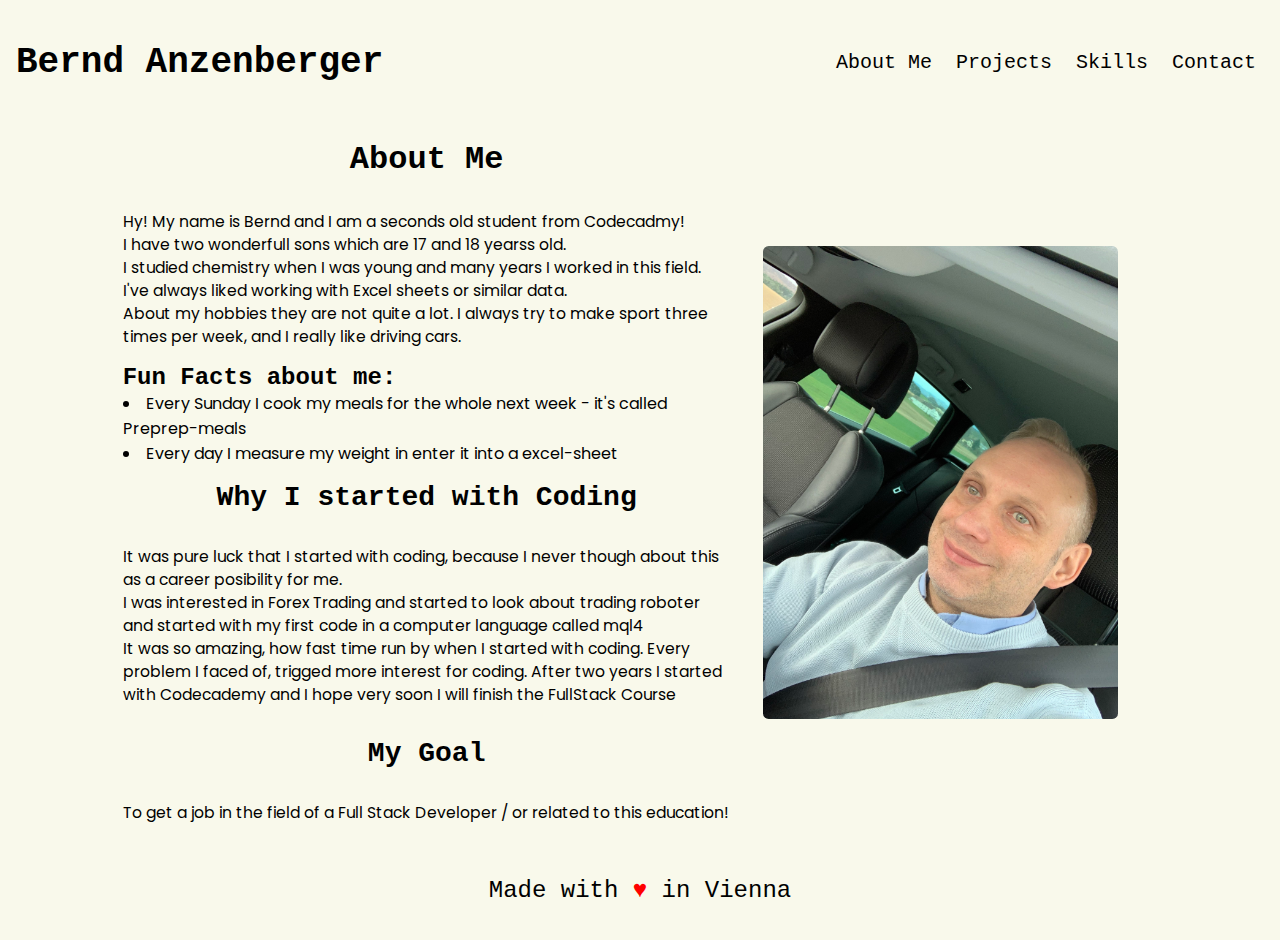
==== commit 0ce2bf6c: "added script and span id for script" ====
--- a/index.html
+++ b/index.html
@@ -35,8 +35,8 @@
             <section class="left" id="about"> <!--Blue-box -> grid-item -->
                 <h2 class="center">About Me</h2>
                 <p>
-                    Hy! My name is Bernd and I am a <span>45</span> years old student from Codecadmy!<br> <!-- later put in JS into span -->
-                    I have two wonderfull sons which are <span>17</span> and <span>18</span> years old.<br><!-- later put in JS into span -->
+                    Hy! My name is Bernd and I am a <span id="bernd_age"></span> seconds old student from Codecadmy!<br> <!-- later put in JS into span -->
+                    I have two wonderfull sons which are <span id="son_1_age">17</span> and <span id="son_2_age">18</span> yearss old.<br><!-- later put in JS into span -->
                     I studied chemistry when I was young and many years I worked in this field. <br>
                     I've always liked working with Excel sheets or similar data. <br>
                     About my hobbies they are not quite a lot. I always try to make sport three times per week, 
@@ -71,6 +71,6 @@
           <h4>Made with <span class="heart">&hearts;</span> in Vienna</h4> <!--Blue-box -> grid-item from footer -->
         </footer>
       </div>
-        <script src="" defer></script>
+        <script src="./js/script.js" defer></script>
     </body>
 </html>--- a/resources/css/styles.css
+++ b/resources/css/styles.css
@@ -346,8 +346,8 @@
     /* border: 1px solid green; */
 }
 #contact h3{
-    width: 90%;
     padding-left: 4.5%;
+    /* border: 1px solid pink; */
 }
 #contact .image-cnt img{
     width: 10%;
@@ -385,7 +385,7 @@
     }
     #contact .content{
         width: 100%;
-        border: 1px solid greenyellow;
+        /* border: 1px solid greenyellow; */
     }
     #contact h4 {
         font-size: 1rem;
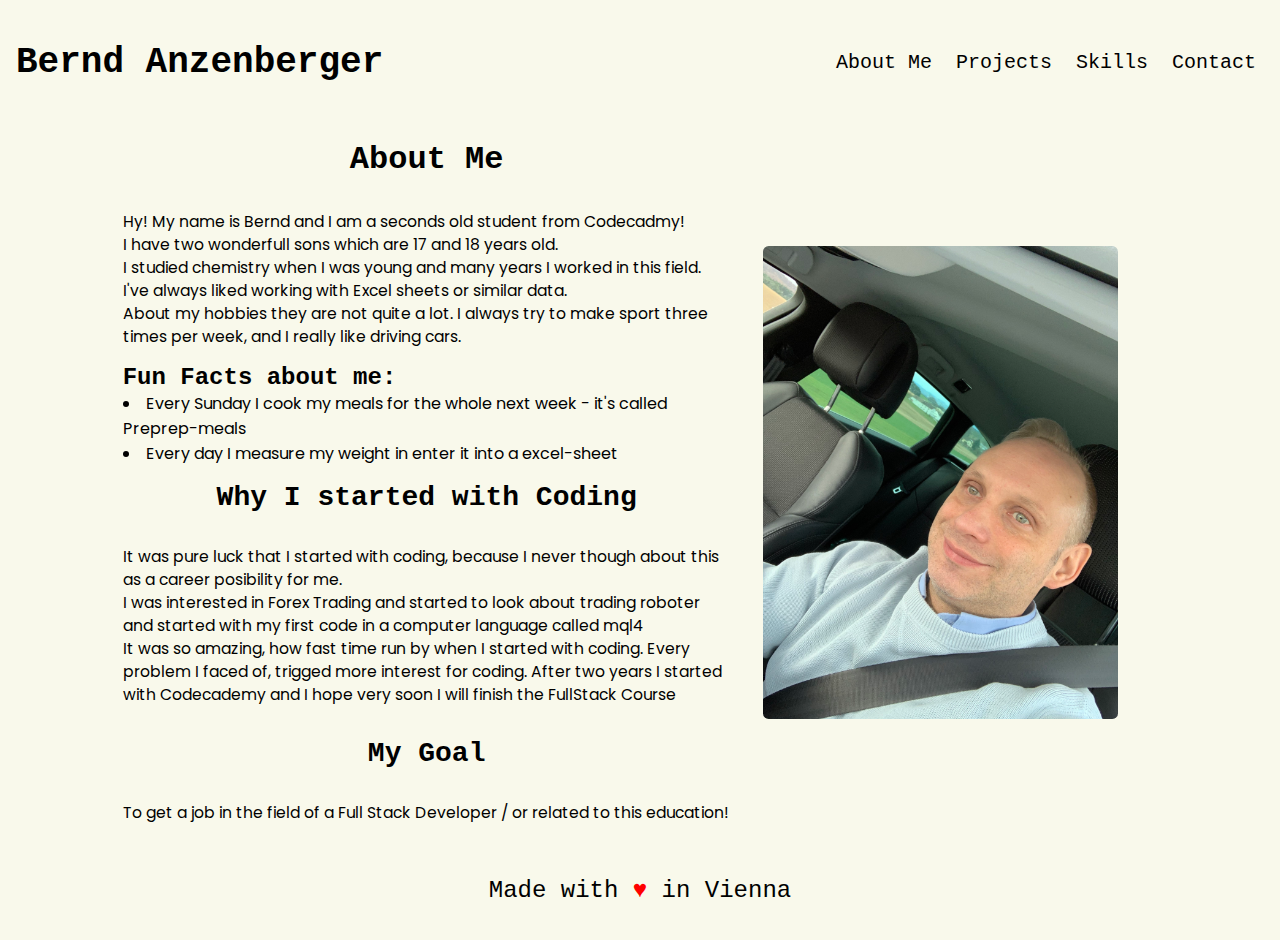
==== commit 18ae85e3: "corrected text" ====
--- a/index.html
+++ b/index.html
@@ -36,7 +36,7 @@
                 <h2 class="center">About Me</h2>
                 <p>
                     Hy! My name is Bernd and I am a <span id="bernd_age"></span> seconds old student from Codecadmy!<br> <!-- later put in JS into span -->
-                    I have two wonderfull sons which are <span id="son_1_age">17</span> and <span id="son_2_age">18</span> yearss old.<br><!-- later put in JS into span -->
+                    I have two wonderfull sons which are <span id="son_1_age">17</span> and <span id="son_2_age">18</span> years old.<br><!-- later put in JS into span -->
                     I studied chemistry when I was young and many years I worked in this field. <br>
                     I've always liked working with Excel sheets or similar data. <br>
                     About my hobbies they are not quite a lot. I always try to make sport three times per week, 
